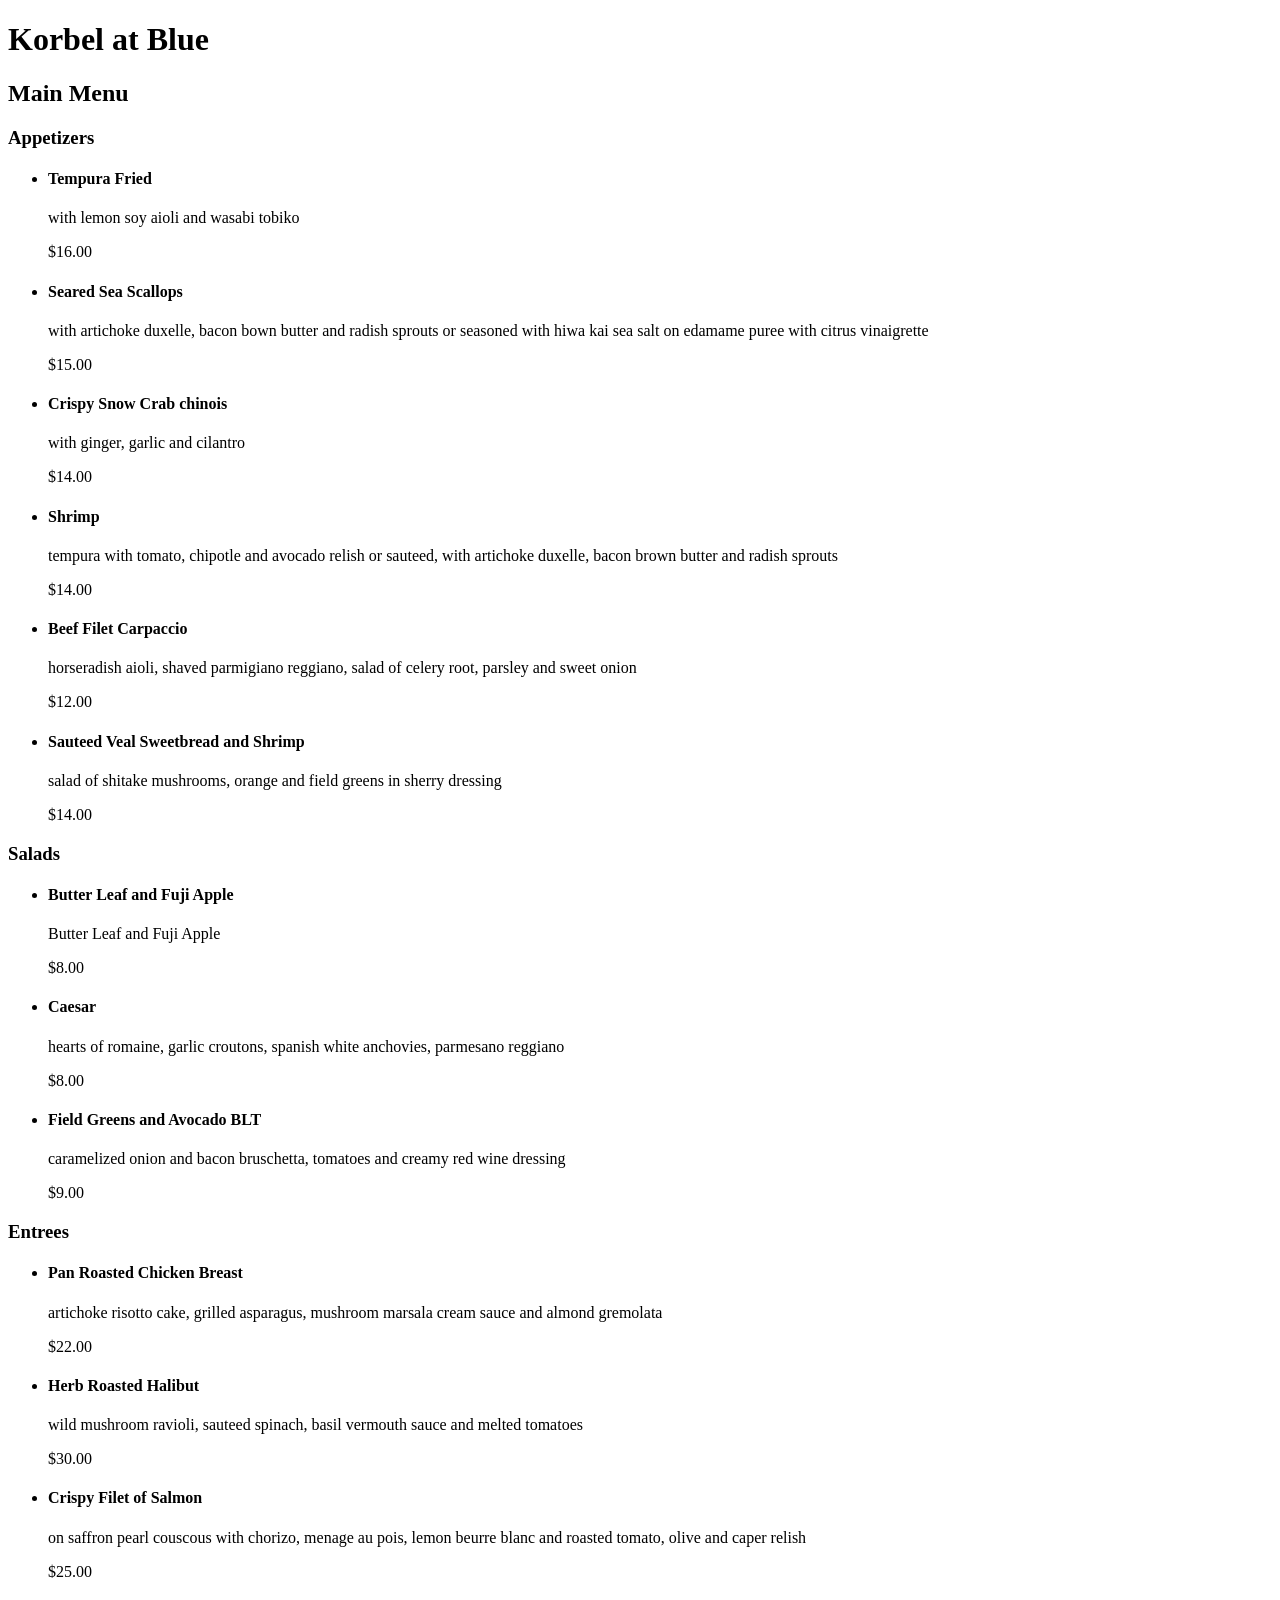
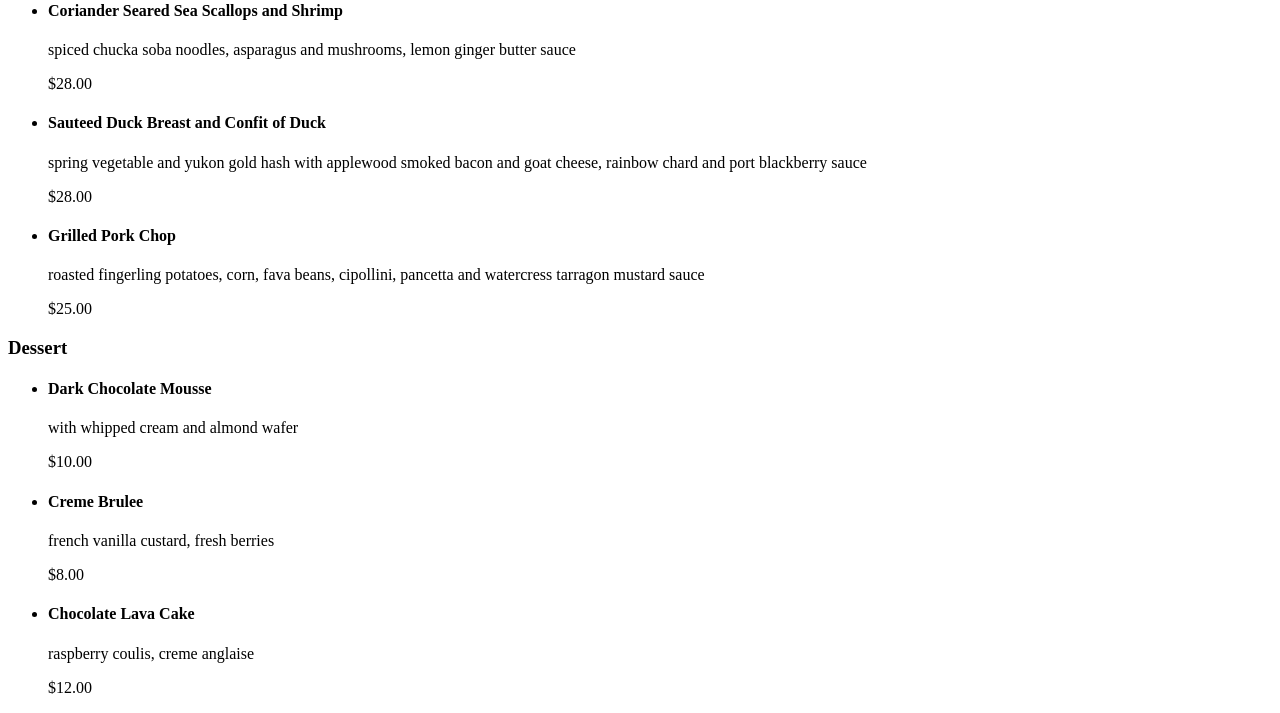
==== grc338/restaurantmenu/index.html @ 40ee0251 "Create index.html" ====
<!DOCTYPE HTML>
<html>
   <head>
      <title>Korbel at Blue</title>
   </head>
   <body>
      <h1>Korbel at Blue</h1>
      <h2>Main Menu</h2>
      <h3>Appetizers</h3>
      <ul>
         <li>
            <h4>Tempura Fried</h4>
            <p>with lemon soy aioli and wasabi tobiko</p>
            <p>$16.00</p>
         </li>
         <li>
            <h4>Seared Sea Scallops</h4>
            <p>with artichoke duxelle, bacon bown butter and radish sprouts or seasoned with hiwa
               kai sea salt on edamame puree with citrus vinaigrette
            </p>
            <p>$15.00</p>
         </li>
         <li>
            <h4>Crispy Snow Crab chinois</h4>
            <p>with ginger, garlic and cilantro</p>
            <p>$14.00</p>
         </li>
         <li>
            <h4>Shrimp</h4>
            <p>tempura with tomato, chipotle and avocado relish or sauteed, with artichoke duxelle,
               bacon brown butter and radish sprouts
            </p>
            <p>$14.00</p>
         </li>
         <li>
            <h4>Beef Filet Carpaccio</h4>
            <p>horseradish aioli, shaved parmigiano reggiano, salad of celery root, parsley and sweet onion</p>
            <p>$12.00</p>
         </li>
         <li>
            <h4>Sauteed Veal Sweetbread and Shrimp</h4>
            <p>salad of shitake mushrooms, orange and field greens in sherry dressing</p>
            <p>$14.00</p>
         </li>
      </ul>
      <h3>Salads</h3>
      <ul>
         <li>
            <h4>Butter Leaf and Fuji Apple</h4>
            <p>Butter Leaf and Fuji Apple</p>
            <p>$8.00</p>
         </li>
         <li>
            <h4>Caesar</h4>
            <p>hearts of romaine, garlic croutons, spanish white anchovies, parmesano reggiano</p>
            <p>$8.00</p>
         </li>
         <li>
            <h4>Field Greens and Avocado BLT</h4>
            <p>caramelized onion and bacon bruschetta, tomatoes and creamy red wine dressing</p>
            <p>$9.00</p>
         </li>
      </ul>
      <h3>Entrees</h3>
      <ul>
         <li>
            <h4>Pan Roasted Chicken Breast</h4>
            <p>artichoke risotto cake, grilled asparagus, mushroom marsala cream sauce and almond gremolata</p>
            <p>$22.00</p>
         </li>
         <li>
            <h4>Herb Roasted Halibut</h4>
            <p>wild mushroom ravioli, sauteed spinach, basil vermouth sauce and melted tomatoes</p>
            <p>$30.00</p>
         </li>
         <li>
            <h4>Crispy Filet of Salmon</h4>
            <p>on saffron pearl couscous with chorizo, menage au pois, lemon beurre blanc
               and roasted tomato, olive and caper relish
            </p>
            <p>$25.00</p>
         </li>
         <li>
            <h4>Coriander Seared Sea Scallops and Shrimp</h4>
            <p>spiced chucka soba noodles, asparagus and mushrooms, lemon ginger butter sauce</p>
            <p>$28.00</p>
         </li>
         <li>
            <h4>Sauteed Duck Breast and Confit of Duck</h4>
            <p>spring vegetable and yukon gold hash with applewood smoked bacon and goat cheese, rainbow chard
               and port blackberry sauce
            </p>
            <p>$28.00</p>
         </li>
         <li>
            <h4>Grilled Pork Chop</h4>
            <p>roasted fingerling potatoes, corn, fava beans, cipollini, pancetta and watercress tarragon
               mustard sauce
            </p>
            <p>$25.00</p>
         </li>
      </ul>
      <h3>Dessert</h3>
      <ul>
         <li>
            <h4>Dark Chocolate Mousse</h4>
            <p>with whipped cream and almond wafer</p>
            <p>$10.00</p>
         </li>
         <li>
            <h4>Creme Brulee</h4>
            <p>french vanilla custard, fresh berries</p>
            <p>$8.00</p>
         </li>
         <li>
            <h4>Chocolate Lava Cake</h4>
            <p>raspberry coulis, creme anglaise</p>
            <p>$12.00</p>
         </li>
      </ul>
   </body>
</html>
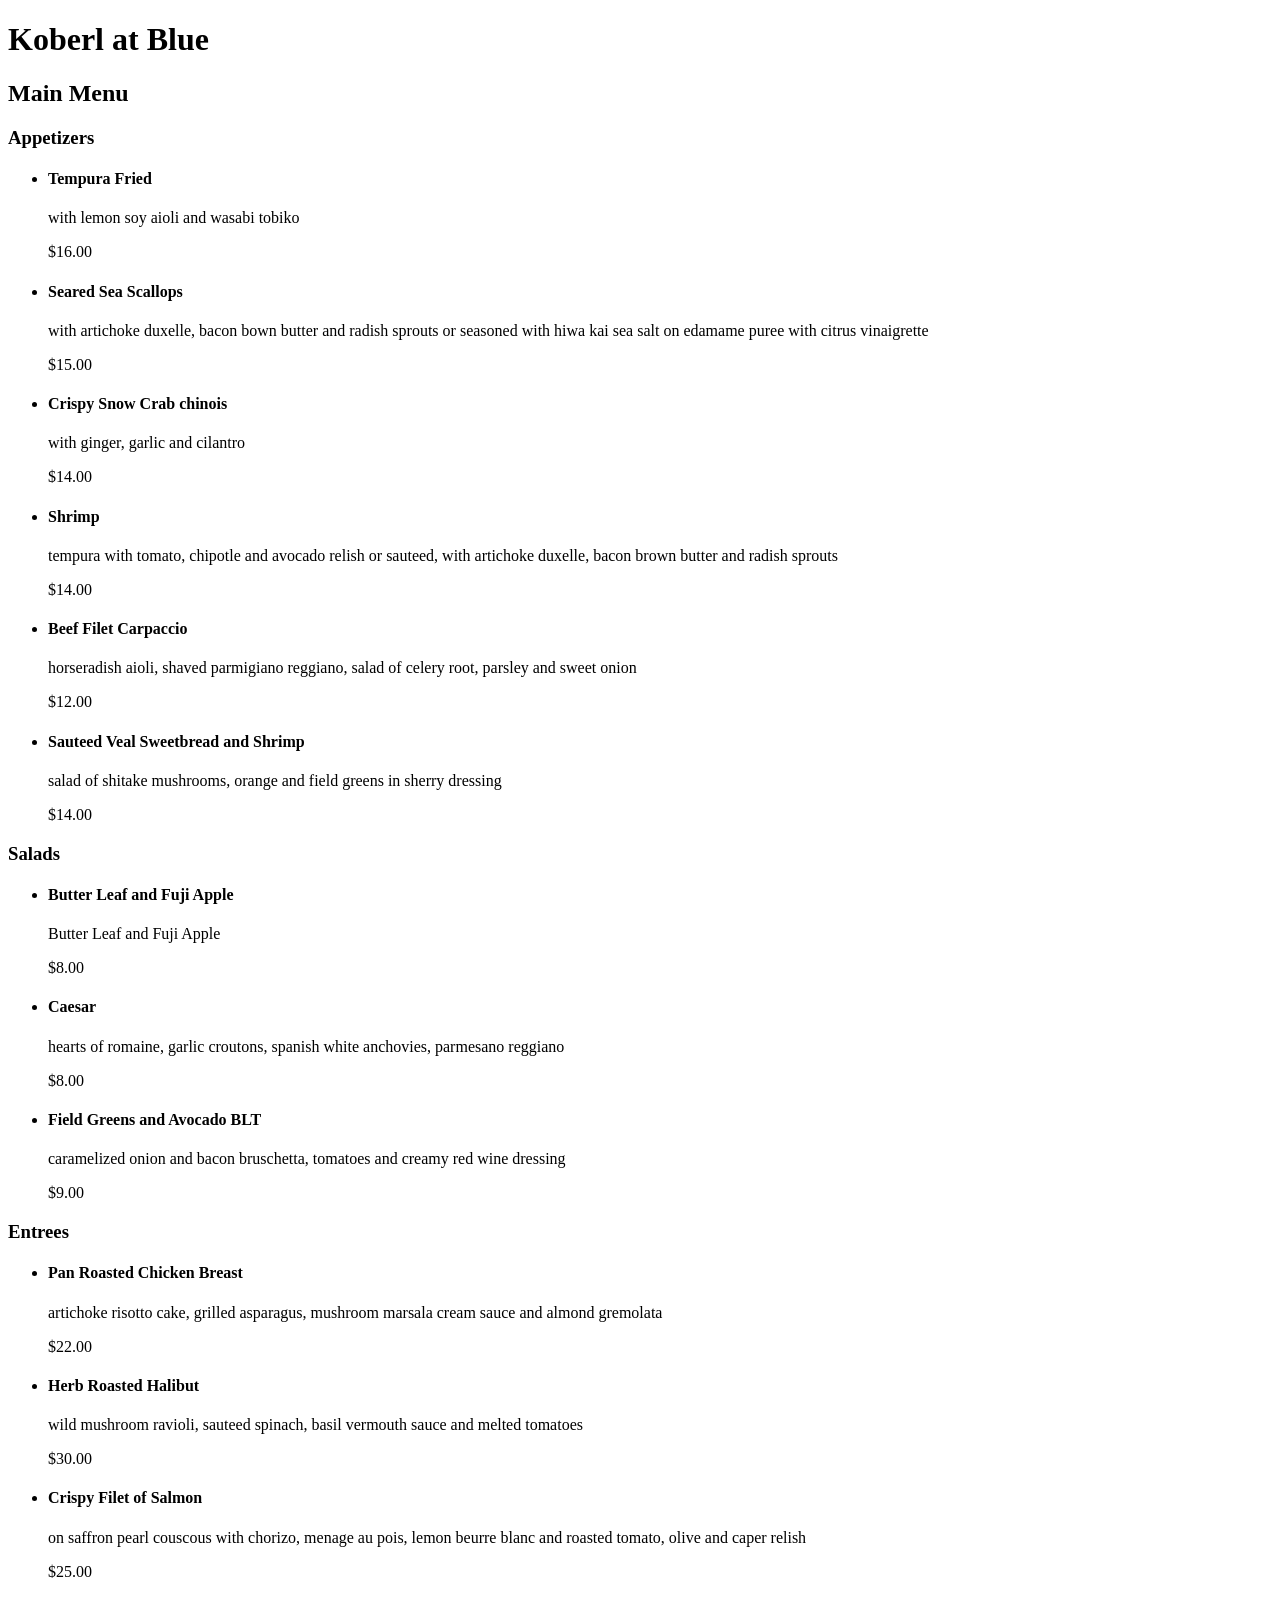
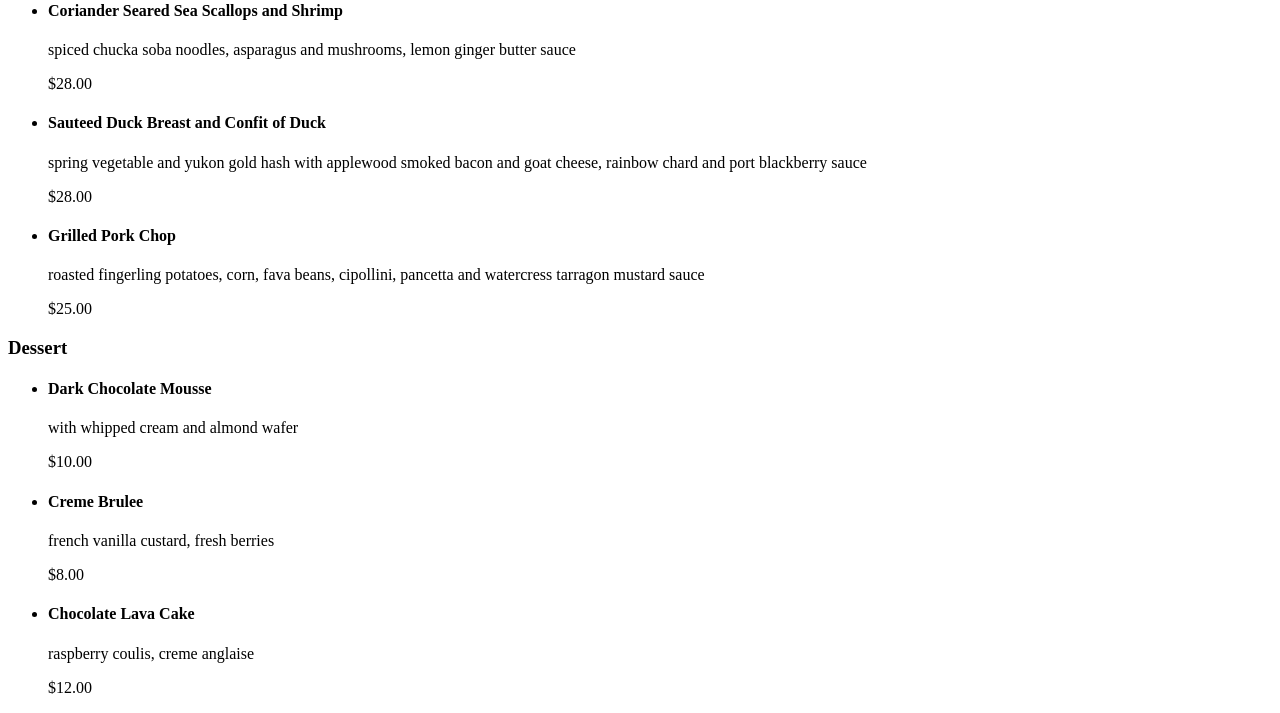
==== commit e02406ba: "Update index.html" ====
--- a/grc338/restaurantmenu/index.html
+++ b/grc338/restaurantmenu/index.html
@@ -1,10 +1,10 @@
 <!DOCTYPE HTML>
 <html>
    <head>
-      <title>Korbel at Blue</title>
+      <title>Koberl at Blue</title>
    </head>
    <body>
-      <h1>Korbel at Blue</h1>
+      <h1>Koberl at Blue</h1>
       <h2>Main Menu</h2>
       <h3>Appetizers</h3>
       <ul>
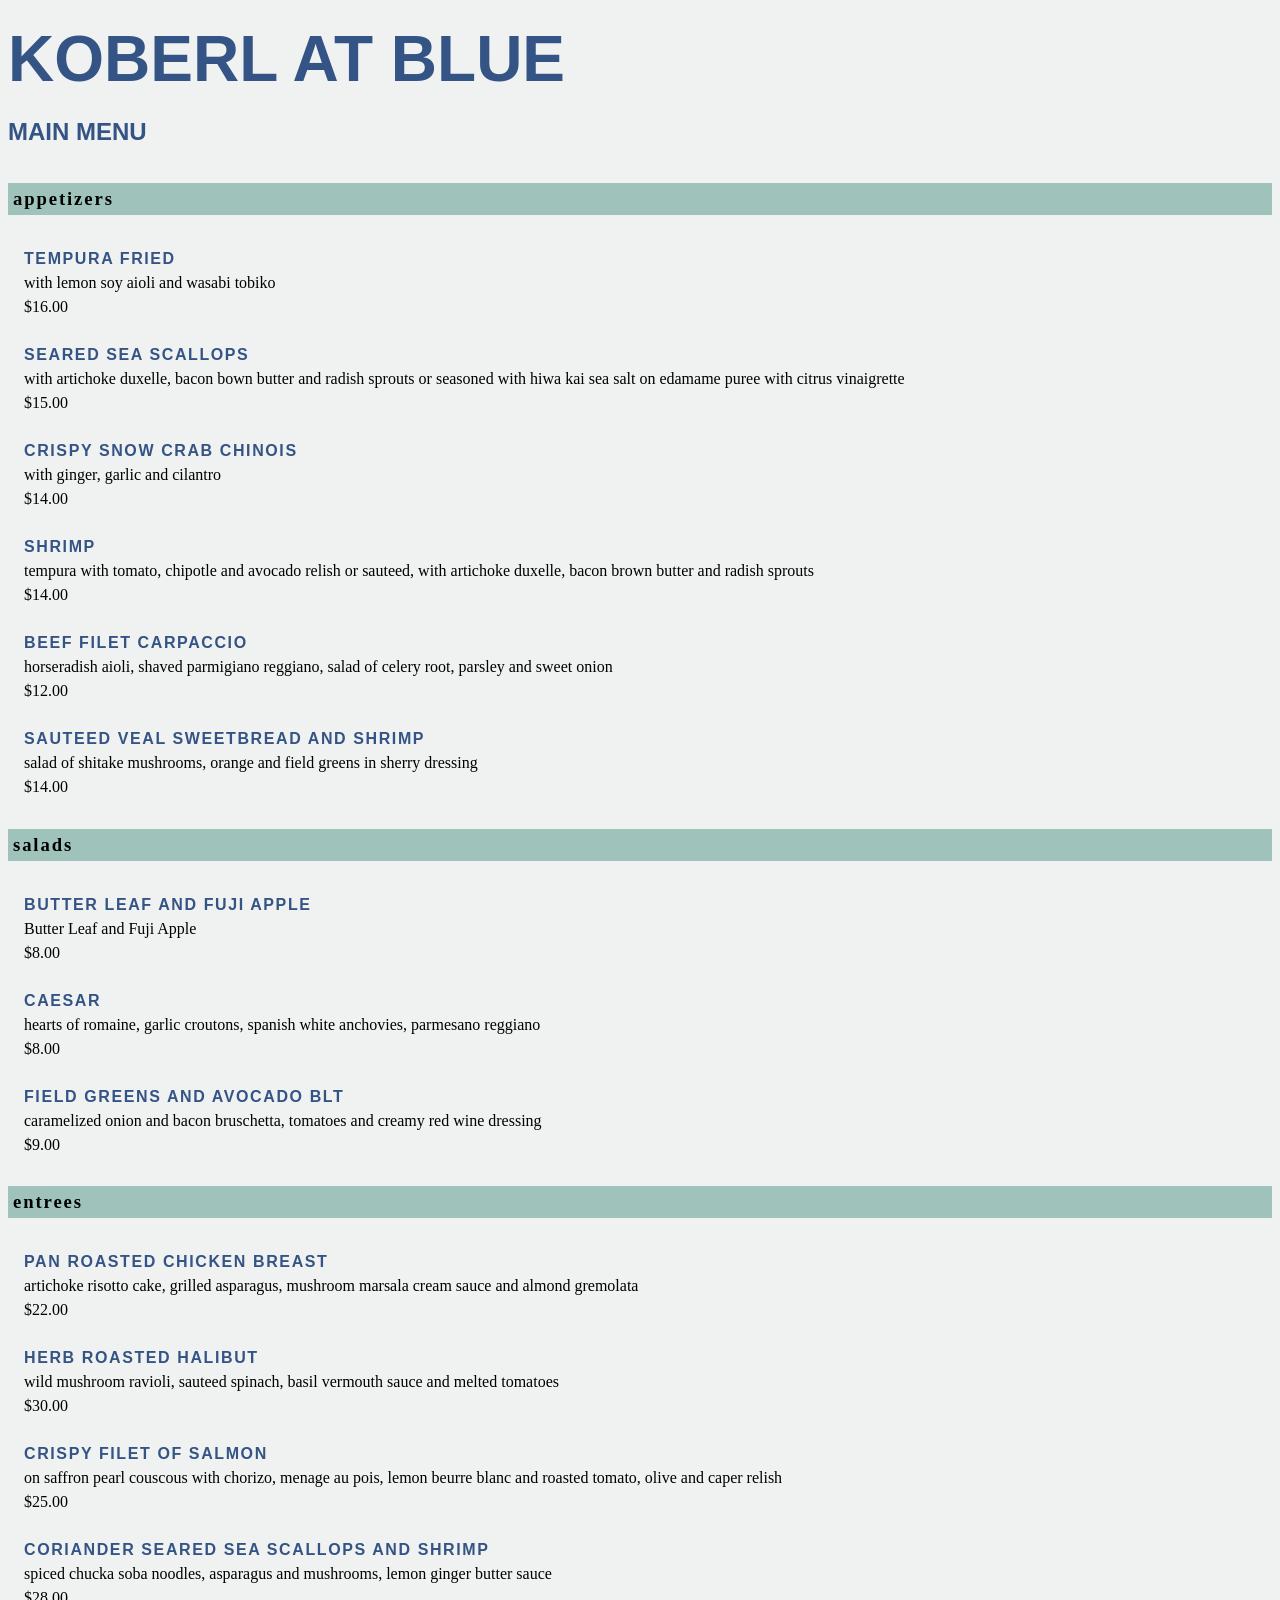
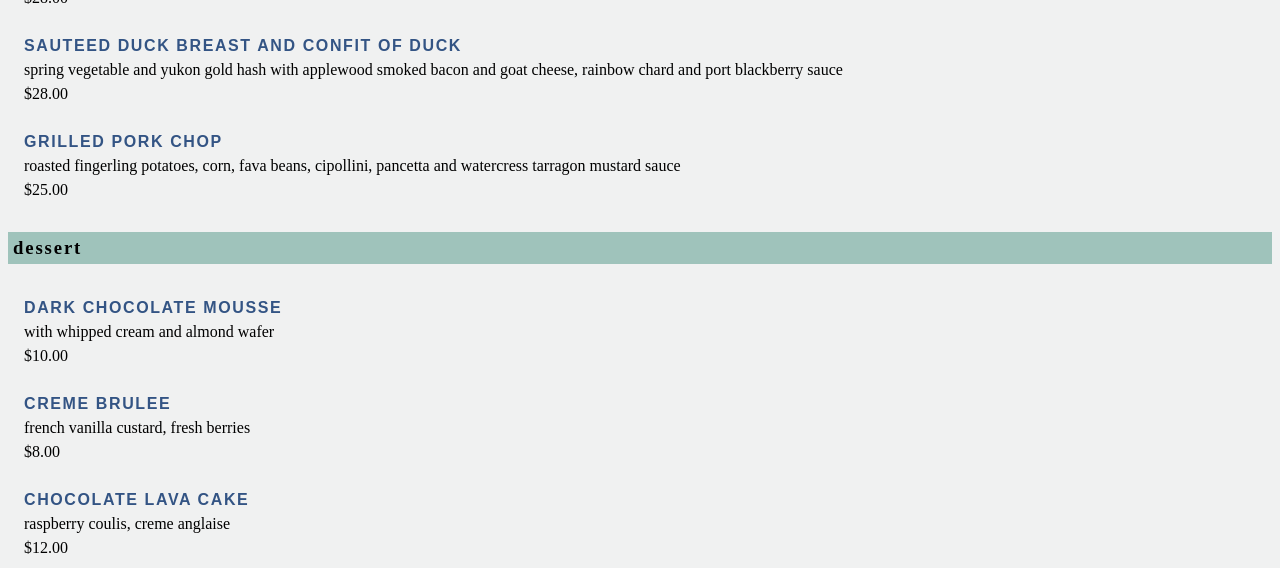
==== commit b8f500d5: "Update index.html" ====
--- a/grc338/restaurantmenu/index.html
+++ b/grc338/restaurantmenu/index.html
@@ -1,122 +1,133 @@
 <!DOCTYPE HTML>
+
 <html>
-   <head>
-      <title>Koberl at Blue</title>
-   </head>
-   <body>
-      <h1>Koberl at Blue</h1>
-      <h2>Main Menu</h2>
-      <h3>Appetizers</h3>
-      <ul>
-         <li>
+
+<head>
+    <meta name="viewport" content="width=device-width, initial-scale=1.0">  
+    <link rel="stylesheet" type="text/css" href="style.css">
+    <title>Koberl at Blue</title>
+</head>
+
+<body>
+    <h1 class="adjust-line-height">Koberl at Blue</h1>
+
+    <h2>Main Menu</h2>
+
+    <h3 class="thick">Appetizers</h3>
+
+    <ul>
+        <li>
             <h4>Tempura Fried</h4>
-            <p>with lemon soy aioli and wasabi tobiko</p>
-            <p>$16.00</p>
-         </li>
-         <li>
+              <p>with lemon soy aioli and wasabi tobiko</p>
+              <p>$16.00</p>
+        </li>
+        <li>
             <h4>Seared Sea Scallops</h4>
-            <p>with artichoke duxelle, bacon bown butter and radish sprouts or seasoned with hiwa
-               kai sea salt on edamame puree with citrus vinaigrette
-            </p>
-            <p>$15.00</p>
-         </li>
-         <li>
+              <p>with artichoke duxelle, bacon bown butter and radish sprouts or seasoned with hiwa
+                kai sea salt on edamame puree with citrus vinaigrette</p>
+              <p>$15.00</p>
+        </li>
+        <li>
             <h4>Crispy Snow Crab chinois</h4>
-            <p>with ginger, garlic and cilantro</p>
-            <p>$14.00</p>
-         </li>
-         <li>
+              <p>with ginger, garlic and cilantro</p>
+              <p>$14.00</p>
+        </li>
+        <li>
             <h4>Shrimp</h4>
-            <p>tempura with tomato, chipotle and avocado relish or sauteed, with artichoke duxelle,
-               bacon brown butter and radish sprouts
-            </p>
-            <p>$14.00</p>
-         </li>
-         <li>
+              <p>tempura with tomato, chipotle and avocado relish or sauteed, with artichoke duxelle,
+                bacon brown butter and radish sprouts</p>
+              <p>$14.00</p>
+        </li>
+        <li>
             <h4>Beef Filet Carpaccio</h4>
-            <p>horseradish aioli, shaved parmigiano reggiano, salad of celery root, parsley and sweet onion</p>
-            <p>$12.00</p>
-         </li>
-         <li>
+              <p>horseradish aioli, shaved parmigiano reggiano, salad of celery root, parsley and sweet onion</p>
+              <p>$12.00</p>
+        </li>
+        <li>
             <h4>Sauteed Veal Sweetbread and Shrimp</h4>
-            <p>salad of shitake mushrooms, orange and field greens in sherry dressing</p>
-            <p>$14.00</p>
-         </li>
-      </ul>
-      <h3>Salads</h3>
-      <ul>
-         <li>
+              <p>salad of shitake mushrooms, orange and field greens in sherry dressing</p>
+              <p>$14.00</p>
+        </li>
+    </ul>
+
+    <h3 class="thick">Salads</h3>
+
+    <ul>
+        <li>
             <h4>Butter Leaf and Fuji Apple</h4>
-            <p>Butter Leaf and Fuji Apple</p>
-            <p>$8.00</p>
-         </li>
-         <li>
+              <p>Butter Leaf and Fuji Apple</p>
+              <p>$8.00</p>
+        </li>
+        <li>
             <h4>Caesar</h4>
-            <p>hearts of romaine, garlic croutons, spanish white anchovies, parmesano reggiano</p>
-            <p>$8.00</p>
-         </li>
-         <li>
+              <p>hearts of romaine, garlic croutons, spanish white anchovies, parmesano reggiano</p>
+              <p>$8.00</p>
+        </li>
+        <li>
             <h4>Field Greens and Avocado BLT</h4>
-            <p>caramelized onion and bacon bruschetta, tomatoes and creamy red wine dressing</p>
-            <p>$9.00</p>
-         </li>
-      </ul>
-      <h3>Entrees</h3>
-      <ul>
-         <li>
+              <p>caramelized onion and bacon bruschetta, tomatoes and creamy red wine dressing</p>
+              <p>$9.00</p>
+        </li>
+    </ul>
+
+    <h3 class="thick">Entrees</h3>
+
+    <ul>
+        <li>
             <h4>Pan Roasted Chicken Breast</h4>
-            <p>artichoke risotto cake, grilled asparagus, mushroom marsala cream sauce and almond gremolata</p>
-            <p>$22.00</p>
-         </li>
-         <li>
+              <p>artichoke risotto cake, grilled asparagus, mushroom marsala cream sauce and almond gremolata</p>
+              <p>$22.00</p>
+        </li>
+        <li>
             <h4>Herb Roasted Halibut</h4>
-            <p>wild mushroom ravioli, sauteed spinach, basil vermouth sauce and melted tomatoes</p>
-            <p>$30.00</p>
-         </li>
-         <li>
+              <p>wild mushroom ravioli, sauteed spinach, basil vermouth sauce and melted tomatoes</p>
+              <p>$30.00</p>
+        </li>
+        <li>
             <h4>Crispy Filet of Salmon</h4>
-            <p>on saffron pearl couscous with chorizo, menage au pois, lemon beurre blanc
-               and roasted tomato, olive and caper relish
-            </p>
-            <p>$25.00</p>
-         </li>
-         <li>
+              <p>on saffron pearl couscous with chorizo, menage au pois, lemon beurre blanc
+                and roasted tomato, olive and caper relish</p>
+              <p>$25.00</p>
+        </li>
+        <li>
             <h4>Coriander Seared Sea Scallops and Shrimp</h4>
-            <p>spiced chucka soba noodles, asparagus and mushrooms, lemon ginger butter sauce</p>
-            <p>$28.00</p>
-         </li>
-         <li>
+              <p>spiced chucka soba noodles, asparagus and mushrooms, lemon ginger butter sauce</p>
+              <p>$28.00</p>
+        </li>
+        <li>
             <h4>Sauteed Duck Breast and Confit of Duck</h4>
-            <p>spring vegetable and yukon gold hash with applewood smoked bacon and goat cheese, rainbow chard
-               and port blackberry sauce
-            </p>
-            <p>$28.00</p>
-         </li>
-         <li>
+              <p>spring vegetable and yukon gold hash with applewood smoked bacon and goat cheese, rainbow chard
+                and port blackberry sauce</p>
+              <p>$28.00</p>
+        </li>
+        <li>
             <h4>Grilled Pork Chop</h4>
-            <p>roasted fingerling potatoes, corn, fava beans, cipollini, pancetta and watercress tarragon
-               mustard sauce
-            </p>
-            <p>$25.00</p>
-         </li>
-      </ul>
-      <h3>Dessert</h3>
-      <ul>
-         <li>
+              <p>roasted fingerling potatoes, corn, fava beans, cipollini, pancetta and watercress tarragon
+                mustard sauce</p>
+              <p>$25.00</p>
+        </li>
+    </ul>
+
+    <h3 class="thick">Dessert</h3>
+
+    <ul>
+        <li>
             <h4>Dark Chocolate Mousse</h4>
-            <p>with whipped cream and almond wafer</p>
-            <p>$10.00</p>
-         </li>
-         <li>
+              <p>with whipped cream and almond wafer</p>
+              <p>$10.00</p>
+        </li>
+        <li>
             <h4>Creme Brulee</h4>
-            <p>french vanilla custard, fresh berries</p>
-            <p>$8.00</p>
-         </li>
-         <li>
+              <p>french vanilla custard, fresh berries</p>
+              <p>$8.00</p>
+        </li>
+        <li>
             <h4>Chocolate Lava Cake</h4>
-            <p>raspberry coulis, creme anglaise</p>
-            <p>$12.00</p>
-         </li>
-      </ul>
-   </body>
+              <p>raspberry coulis, creme anglaise</p>
+              <p>$12.00</p>
+        </li>
+    </ul>
+
+</body>
+
 </html>
--- a/grc338/restaurantmenu/style.css
+++ b/grc338/restaurantmenu/style.css
@@ -0,0 +1,55 @@
+/*CSS DOCUMENT*/
+
+body{
+background-color: rgb(240, 241, 241);
+}
+
+ul{
+list-style-type: none;
+margin: 1em;
+padding: 0em;
+line-height: 0.5em;
+}
+
+h1{
+color: rgb(51, 84, 132);
+text-transform: uppercase;
+font-family: Helvetica, sans-serif;
+font-size: 4em;
+}
+
+.adjust-line-height{
+line-height: 0.5em;
+}
+
+h2{
+color: rgb(51, 84, 132);
+font-family: Helvetica, sans-serif;
+text-transform: uppercase; 
+}
+
+h3{
+font-family: Didot, serif;
+text-transform: lowercase;
+letter-spacing: 0.1em;
+background-color: rgb(159, 195, 187);
+padding: 5px;
+margin-top: 2em;
+}
+
+h3.thick{
+font-weight: bold;
+}
+
+h4{
+color: rgb(51, 84, 132);
+font-family: Helvetica, sans-serif;
+text-transform: uppercase;
+letter-spacing: 0.1em;
+margin-top: 2.5em;
+margin-bottom: 1em;
+}
+
+p{
+font-family: Didot, serif;
+}
